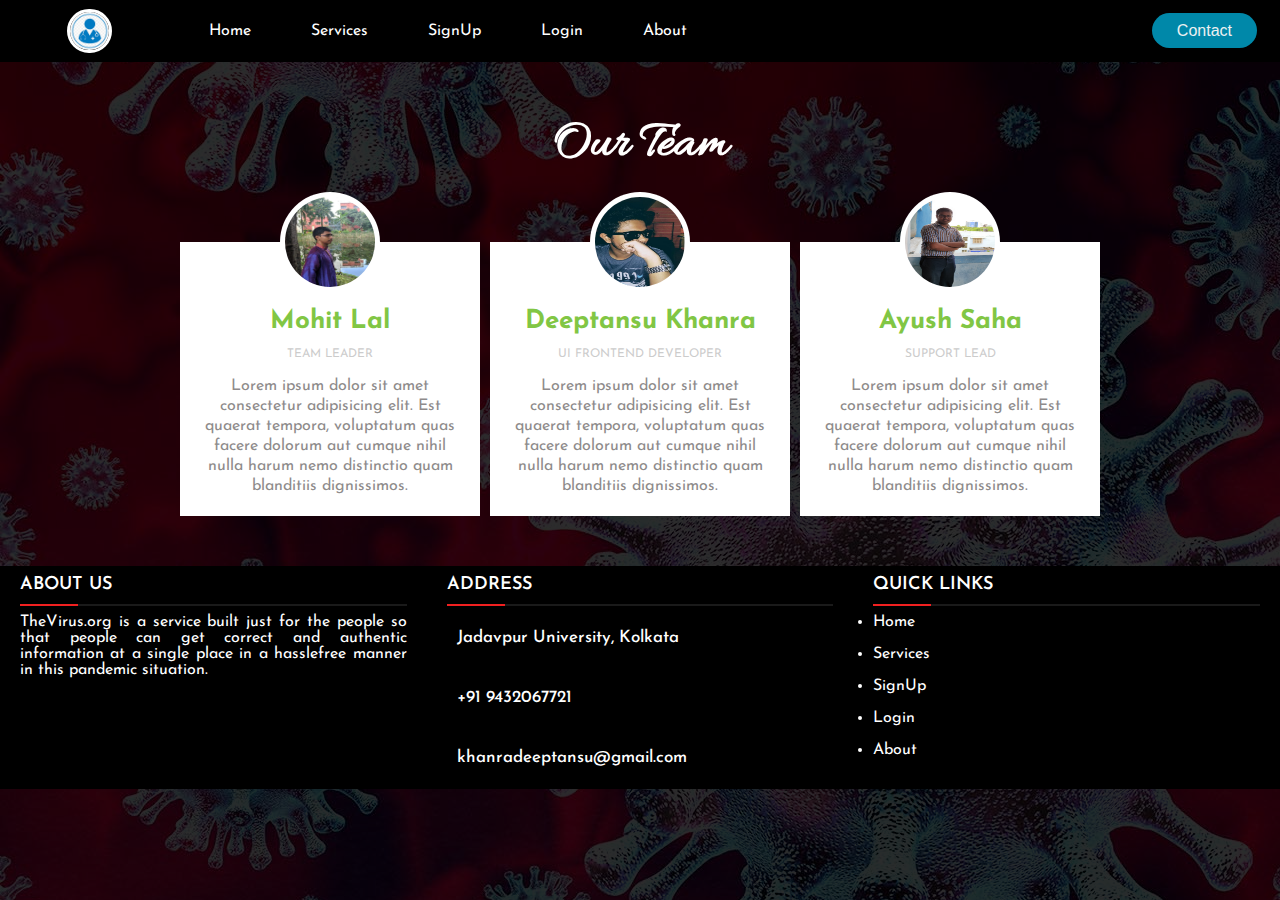
==== about.html @ 2cc61593 "about us added" ====
<!DOCTYPE html>
<html lang="en">
<head>
	<meta charset="UTF-8">
	<title>Our Team Section</title>
    <link rel="stylesheet" href="us.css">
    <link rel="stylesheet" href="style.css" class="rel">
    <link rel="stylesheet" href="responsive.css" class="rel">
</head>
<body>
    <nav class="navbar h-nav-resp" style="background: black; position: sticky;">
        <ul class="nav-list v-class-resp">
            <div class="logo"><img src="logo.png" alt="logo"></div>
            <li><a href="index.html">Home</a></li>
            <li><a href="about.html">Services</a></li>
            <li><a href="register.php">SignUp</a></li>
            <li><a href="login.php">Login</a></li>
            <li><a href="about.html">About</a></li>
        </ul>
        <div class="rightNav v-class-resp">
            <a class="cta" href="#contact">Contact</a>
        </div>
        <div class="burger">
            <div class="line"></div>
            <div class="line"></div>
            <div class="line"></div>
        </div>
    </nav>
<div class="wrapper">
  <h1 style="color: white">Our Team</h1>
  <div class="team">
    <div class="team_member">
      <div class="team_img">
        <img src="About Us/Mohit.jpg" alt="Team_image" style="border-radius: 50%;">
      </div>
      <h3>Mohit Lal</h3>
      <p class="role">Team Leader</p>
      <p>Lorem ipsum dolor sit amet consectetur adipisicing elit. Est quaerat tempora, voluptatum quas facere dolorum aut cumque nihil nulla harum nemo distinctio quam blanditiis dignissimos.</p>
    </div>
    <div class="team_member">
      <div class="team_img">
        <img src="About Us/Deeptansu.jpg" alt="Team_image" style="border-radius: 50%;">
      </div>
      <h3>Deeptansu Khanra</h3>
      <p class="role">UI Frontend Developer</p>
      <p>Lorem ipsum dolor sit amet consectetur adipisicing elit. Est quaerat tempora, voluptatum quas facere dolorum aut cumque nihil nulla harum nemo distinctio quam blanditiis dignissimos.</p></div>
    <div class="team_member">
      <div class="team_img">
        <img src="About Us/Ayush.jpg" alt="Team_image" style="border-radius: 50%;">
      </div>
      <h3>Ayush Saha</h3>
      <p class="role">Support Lead</p>
      <p>Lorem ipsum dolor sit amet consectetur adipisicing elit. Est quaerat tempora, voluptatum quas facere dolorum aut cumque nihil nulla harum nemo distinctio quam blanditiis dignissimos.</p>
    </div>
  </div>
</div>	
<section>
    <div class="main-content">
        <div class="left box" style="background: black;
        color: white;">
          <h2>
  About us</h2>
  <div class="content">
            <p>
  TheVirus.org is a service built just for the people so that people can get correct and authentic information at a single place in a hasslefree manner in this pandemic situation.</p>
  <div class="social">
              <a href="https://facebook.com/"><span class="fab fa-facebook-f"></span></a>
              <a href="#"><span class=""></span></a>
              <a href="https://instagram.com/"></a><span class="fab fa-instagram"></span></a>
              <a href="https://youtube.com/c/"><span class="fab fa-youtube"></span></a>
            </div>
  </div>
  </div>
  <div class="center box" style="background: black;
  color: white;">
          <h2>
  Address</h2>
  <div class="content">
            <div class="place">
              <span class="fas fa-map-marker-alt"></span>
              <span class="text">Jadavpur University, Kolkata</span>
            </div>
  <div class="phone">
              <span class="fas fa-phone-alt"></span>
              <span class="text">+91 9432067721</span>
            </div>
  <div class="email">
              <span class="fas fa-envelope"></span>
              <span class="text">khanradeeptansu@gmail.com</span>
            </div>
  </div>
  </div>
  <div class="right box" style="background: black;
  color: white;">
          <h2>Quick Links</h2>
  <div class="content">
    <li><a href="#">Home</a></li><br>
    <li><a href="#about">Services</a></li><br>
    <li><a href="register.php">SignUp</a></li><br>
    <li><a href="login.php">Login</a></li><br>
    <li><a href="about.html">About</a></li><br>
  </div>
            
                
  
</section>
</body>
</html>
---- us.css ----
@import url('https://fonts.googleapis.com/css?family=Allura|Josefin+Sans');

*{
  margin: 0;
  padding: 0;
  box-sizing: border-box;
}

body{
  background:rgba(0, 0, 0, 0.829) url('corona-back.jpg');
  font-family: 'Josefin Sans', sans-serif;
  background-blend-mode: darken;
}

.wrapper{
  margin-top: 50px;
}

.wrapper h1{
  font-family: 'Allura', cursive;
  font-size: 52px;
  margin-bottom: 60px;
  text-align: center;
}

.team{
  display: flex;
  justify-content: center;
  width: auto;
  text-align: center;
  flex-wrap: wrap;
}

.team .team_member{
  background: #fff;
  margin: 5px;
  margin-bottom: 50px;
  width: 300px;
  padding: 20px;
  line-height: 20px;
  color: #8e8b8b;  
  position: relative;
}

.team .team_member h3{
  color: #81c644;
  font-size: 26px;
  margin-top: 50px;
}

.team .team_member p.role{
  color: #ccc;
  margin: 12px 0;
  font-size: 12px;
  text-transform: uppercase;
}

.team .team_member .team_img{
  position: absolute;
  top: -50px;
  left: 50%;
  transform: translateX(-50%);
  width: 100px;
  height: 100px;
  border-radius: 50%;
  background: #fff;
}

.team .team_member .team_img img{
  width: 100px;
  height: 100px;
  padding: 5px;
}
---- style.css ----
@import url('https://fonts.googleapis.com/css2?family=Grandstander:wght@100;400&display=swap');
*{
    margin: 0;
    padding: 0;
}
html{
    scroll-behavior: smooth;
}


.logo{
    width: 20%;
    display: flex;
    justify-content: center;
    align-items : center;
}
.logo img{
    width: 25%;
    border: 3px solid white;
    border-radius: 50px;
    margin: 1px;
}
.navbar{
    display: flex;
    align-items: center;
    justify-content: center;
    position: sticky;
    top: 0;
    cursor: pointer;
    
}
.nav__links a,
.cta,
.overlay__content a {
  font-family: "Montserrat", sans-serif;
  font-weight: 500;
  color: #edf0f1;
  text-decoration: none;
}
.cta {
    padding: 9px 25px;
    background-color: rgba(0, 136, 169, 1);
    border: none;
    border-radius: 50px;
    cursor: pointer;
    transition: background-color 0.3s ease 0s;
  }
.nav-list{
width:70%;
display: flex;
align-items: center;
}
.nav-list li{
list-style: none; 
padding: 23px 30px; 
}
.nav-list li a{
text-decoration: none;
color: white;
}
.content li a{
    text-decoration: none;
color: white;
}
.nav-list li a:hover{
    text-decoration: none;
    color: grey;
    }
.rightNav{
     width: 30%;
     text-align: right;
     padding: 0 23px;
     color: white;
}
.rightNav li{
    width: 30%;
    text-align: right;
    padding: 0 23px;
    color: white;
}

#search{
     padding: 5px;
     font-size: 17px;
     border: 2px solid grey;
     border-radius: 9px; 
     background: none;
    /* color: white; */
}
.background{
    background: rgba(0, 0, 0, 0.829) url('corona-back.jpg');
    background-size: 2000px;
    background-blend-mode: darken;
}

.firstsection{
    height: 100vh;
}
.box-main{
    display: flex;
    justify-content: center;
    align-items: center;
    color: white;
    font-family: 'Segoe UI', 'Segoe UI', Tahoma, Geneva, Verdana, sans-serif;
    max-width: 50%;
    margin: auto;
    height: 70%;
}
.firstHalf{
    width: 75%;
    display: flex;
    flex-direction: column ;
    justify-content: center;
}
.secondHalf{
    width: 30%;
}
.secondHalf img{
width: 90%;
border: 4px solid black;
border-radius: 200px;
display: block;
margin: auto;
}
.text-big{
font-size: 40px;
}
.text-small{
    font-size: 20px;
}
.btn{
    padding: 8px 20px ;
    margin: 7px 3px;
    border: 2px solid white;
    border-radius: 8px;
    font-size: 15px;
    background: none;
    color: white;
    cursor: pointer;
    font-family: 'Grandstander', cursive;
    font-size: 20px; 
}
.btn-sm{
    padding: 6px 10px;
    vertical-align: middle;
    font-size: 16px; 
}
.btn-dark{
    color: black;
    border: 2px solid black;
}
.section{
    height: 400px;
    display: flex;
    align-items: center;
    justify-content: space-evenly;
    max-width: 80%;
    margin: auto;
    font-family: 'Grandstander', cursive;
    
}
.section-left{
    flex-direction:row-reverse ;
}
.paras{
    padding: 0px 65px;
}
.sectionTag{
    padding:  16px 0;
}
.sectionSubTag{
    font-family: 'Segoe UI', Tahoma, Geneva, Verdana, sans-serif;
}
.thumbnail img{
    width: 250px;
    border: 2px solid black;
    border-radius: 25px;
    margin: top;
}
.contact{
    background-color: thistle;
    height: 700px;
}
.text-center{
    text-align: center;
    padding-top: 30px;
    font-family: 'Grandstander', cursive;
    font-size: 35px;
}
.form{
    max-width: 62%;
    margin: 25px auto;
}
.form-input{
    margin: 14px 0;
    padding: 5px 3px;
    width: 100%;
    border: 2px solid black;
    border-radius: 6px;
    font-size: 19px;
    font-family: 'Gill Sans', 'Gill Sans MT', Calibri, 'Trebuchet MS', sans-serif;
}
.text-footer
{
    text-align: center;
    padding: 30px 0;
    font-family: 'Segoe UI', Tahoma, Geneva, Verdana, sans-serif;
    display: flex;
    justify-content: center; 
    color: white;
     background: black;
     height: 10px;
}
.burger{
    display: none;
    position: absolute;
    cursor: pointer;
    right: 5%;
    top: 15px; 
}
.line{
    width: 33px;
    background-color: white;
    height: 4px;
    margin: 3px 3px; 

}



.content1{
  position: relative;
  margin: 130px auto;
  text-align: center;
  padding: 0 20px;
}
.content1 .text{
  font-size: 2.5rem;
  font-weight: 600;
  color: #202020;
}
.content1 .p{
  font-size: 2.1875rem;
  font-weight: 600;
  color: #202020;
}
footer{
  position: fixed;
  bottom: 0px;
  width: 100%;
  background: #111;
}
.main-content{
  display: flex;
}
.main-content .box{
  flex-basis: 50%;
  padding: 10px 20px;
}
.box h2{
  font-size: 1.125rem;
  font-weight: 600;
  text-transform: uppercase;
}
.box .content{
  margin: 20px 0 0 0;
  position: relative;
}
.box .content:before{
  position: absolute;
  content: '';
  top: -10px;
  height: 2px;
  width: 100%;
  background: #1a1a1a;
}
.box .content:after{
  position: absolute;
  content: '';
  height: 2px;
  width: 15%;
  background: #f12020;
  top: -10px;
}
.left .content p{
  text-align: justify;
}
.left .content .social{
  margin: 20px 0 0 0;
}
.left .content .social a{
  padding: 0 2px;
}
.left .content .social a span{
  height: 40px;
  width: 40px;
  background: #1a1a1a;
  line-height: 40px;
  text-align: center;
  font-size: 18px;
  border-radius: 5px;
  transition: 0.3s;
}
.left .content .social a span:hover{
  background: #f12020;
}
.center .content .fas{
  font-size: 1.4375rem;
  background: #1a1a1a;
  height: 45px;
  width: 45px;
  line-height: 45px;
  text-align: center;
  border-radius: 50%;
  transition: 0.3s;
  cursor: pointer;
}
.center .content .fas:hover{
  background: #f12020;
}
.center .content .text{
  font-size: 1.0625rem;
  font-weight: 500;
  padding-left: 10px;
}
.center .content .phone{
  margin: 15px 0;
}
.right form .text{
  font-size: 1.0625rem;
  margin-bottom: 2px;
  color: #656565;
}
.right form .msg{
  margin-top: 10px;
}
.right form input, .right form .msgForm{
  width: 100%;
  font-size: 1.0625rem;
  background: #151515;
  padding-left: 10px;
  border: 1px solid #222222;
}
.right form input:focus,
.right form .msgForm:focus{
  outline-color: #3498db;
}
.right form input{
  height: 35px;
}
.right form .btn{
  margin-top: 10px;
}
.right form .btn button{
  height: 40px;
  width: 100%;
  border: none;
  outline: none;
  background: #f12020;
  font-size: 1.0625rem;
  font-weight: 500;
  cursor: pointer;
  transition: .3s;
}
.right form .btn button:hover{
  background: #000;
}
.bottom center{
  padding: 5px;
  font-size: 0.9375rem;
  background: #151515;
}
.bottom center span{
  color: #656565;
}
.bottom center a{
  color: #f12020;
  text-decoration: none;
}
.bottom center a:hover{
  text-decoration: underline;
}
@media screen and (max-width: 900px) {
  footer{
    position: relative;
    bottom: 0px;
  }
  .information{
        height: 120vh;
  }
  
  .main-content{
    flex-wrap: wrap;
    flex-direction: column;
  }
  .main-content .box{
    margin: 5px 0;
  }
}
---- responsive.css ----
@media only screen and (max-width: 1140px){
    .nav-list{
        flex-direction: column;
    }
    .navbar{
        flex-direction: column;
        transition: all 0.7s ease-out;
        height: 478px;
    }
    .rightNav{
        text-align: center;
        color: white;
    }
    .box-main{
        flex-direction: column-reverse;
        max-width: 100%;
    }
    #search{
        width: 100%;
    }
    .burger{
        display: block; 
    }
    .h-nav-resp{
        height: 72px;
    }
    .v-class-resp{
        opacity: 0;
    }
    .section{
        height: fit-content;
        flex-direction: column-reverse ;
        text-align: center;
        padding: 20px;
    }
    .text-small{
        text-align: center;
    }
    .text-big{
        text-align: center;
    }
    .buttons{
        text-align: center;
    }
    .paras{
        padding: 0px;
    }
}
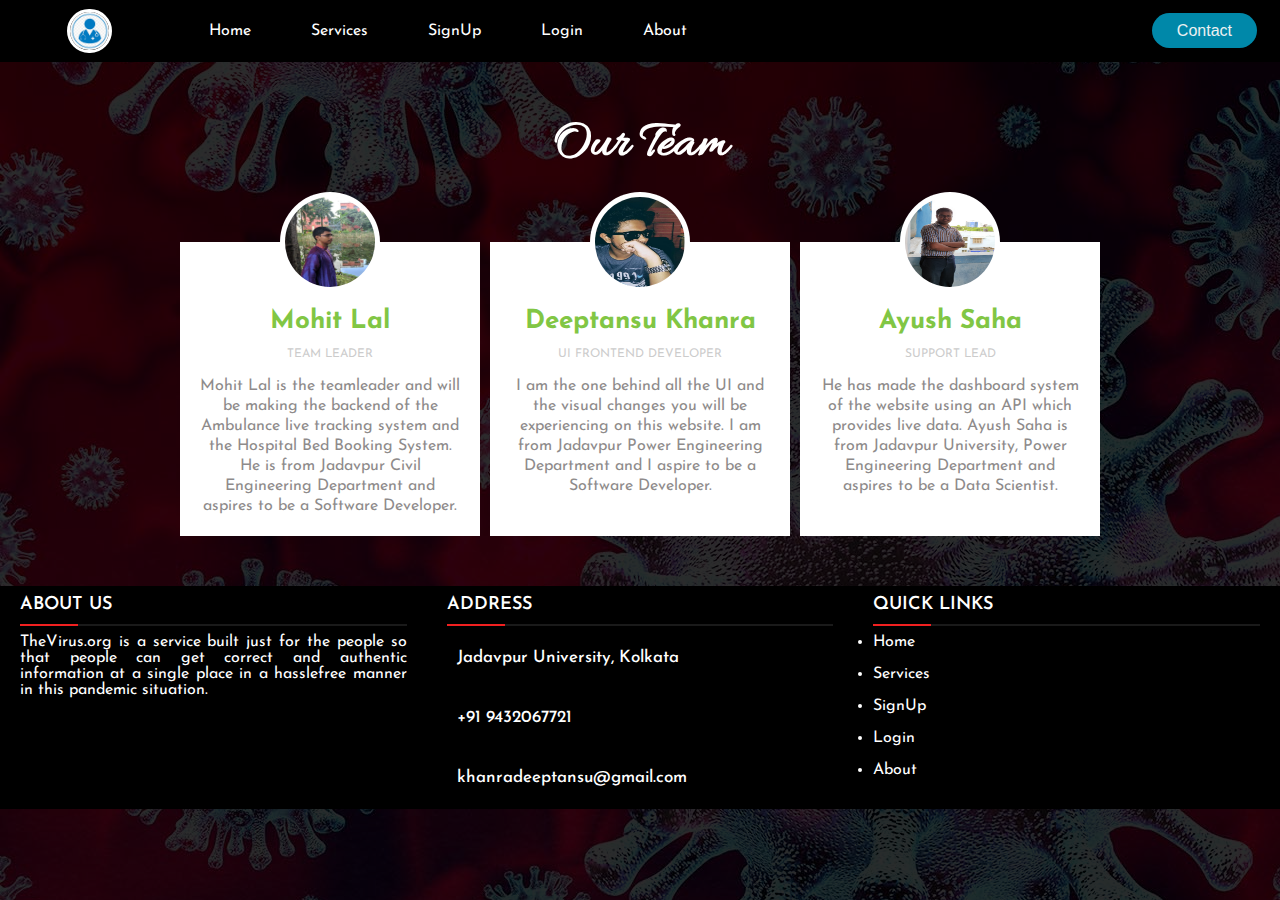
==== commit 16d619af: "updated about" ====
--- a/about.html
+++ b/about.html
@@ -35,7 +35,9 @@
       </div>
       <h3>Mohit Lal</h3>
       <p class="role">Team Leader</p>
-      <p>Lorem ipsum dolor sit amet consectetur adipisicing elit. Est quaerat tempora, voluptatum quas facere dolorum aut cumque nihil nulla harum nemo distinctio quam blanditiis dignissimos.</p>
+      <p> Mohit Lal is the teamleader and will be making the backend of the Ambulance live tracking system and the Hospital Bed Booking System.
+        He is from Jadavpur Civil Engineering Department and aspires to be a Software Developer.
+      </p>
     </div>
     <div class="team_member">
       <div class="team_img">
@@ -43,14 +45,18 @@
       </div>
       <h3>Deeptansu Khanra</h3>
       <p class="role">UI Frontend Developer</p>
-      <p>Lorem ipsum dolor sit amet consectetur adipisicing elit. Est quaerat tempora, voluptatum quas facere dolorum aut cumque nihil nulla harum nemo distinctio quam blanditiis dignissimos.</p></div>
+      <p>I am the one behind all the UI and the visual changes you will be experiencing on this website. I am from Jadavpur Power Engineering 
+        Department and I aspire to be a Software Developer.
+      </p></div>
     <div class="team_member">
       <div class="team_img">
         <img src="About Us/Ayush.jpg" alt="Team_image" style="border-radius: 50%;">
       </div>
       <h3>Ayush Saha</h3>
       <p class="role">Support Lead</p>
-      <p>Lorem ipsum dolor sit amet consectetur adipisicing elit. Est quaerat tempora, voluptatum quas facere dolorum aut cumque nihil nulla harum nemo distinctio quam blanditiis dignissimos.</p>
+      <p>He has made the dashboard system of the website using an API which provides live data. Ayush Saha is from Jadavpur University, Power Engineering
+        Department and aspires to be a Data Scientist.
+      </p>
     </div>
   </div>
 </div>	
@@ -102,7 +108,7 @@
   </div>
             
                 
-  
+  <script type="text/javascript" src="resp.js"></script>
 </section>
 </body>
 </html>